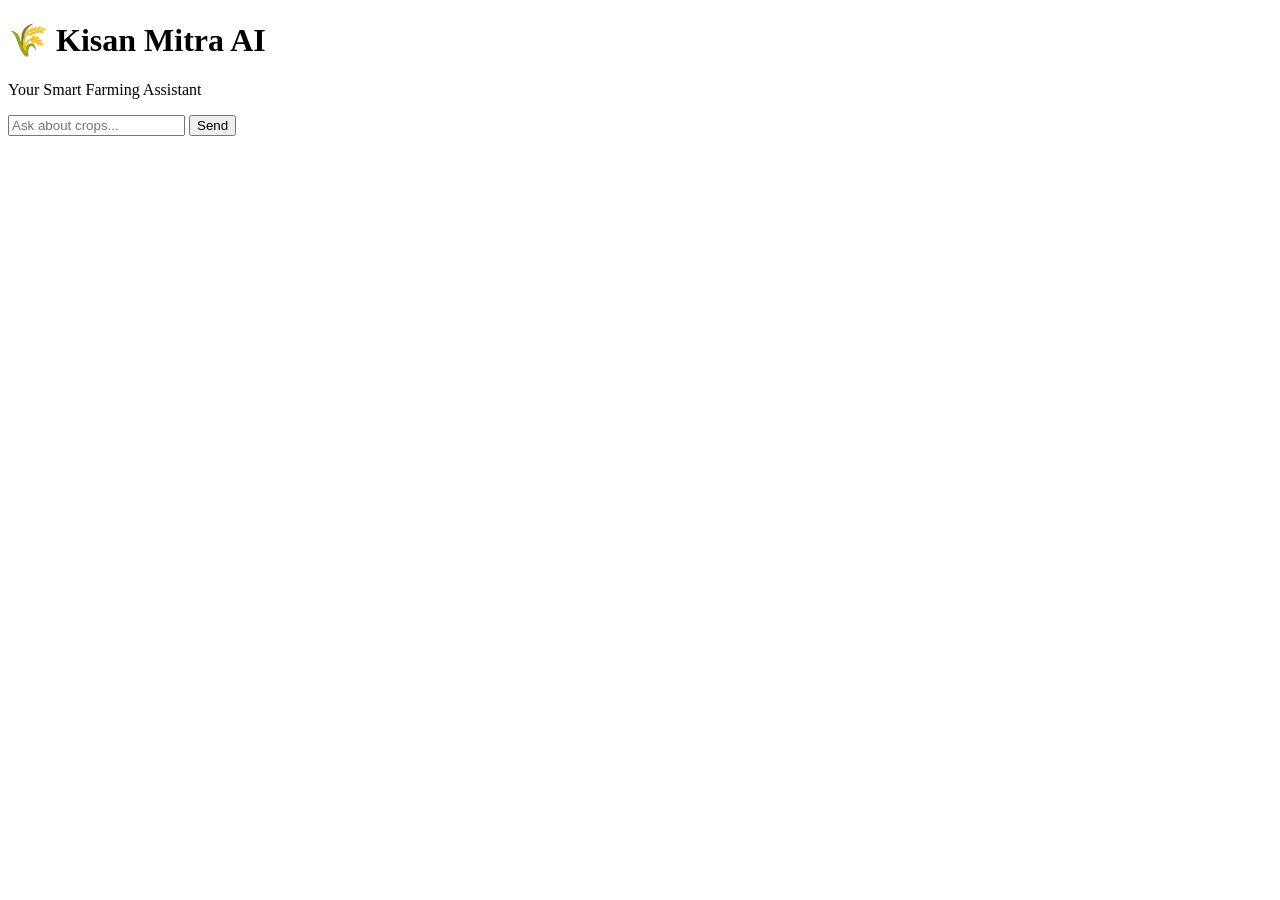
==== index.html @ f7d0335b "Add files via upload" ====
<!DOCTYPE html>
<html>
<head>
    <title>Agriculture Chatbot</title>
    <link rel="stylesheet" href="{{ url_for('static', filename='style.css') }}">
</head>
<body>

<h1>🌾 Kisan Mitra AI</h1>
<p>Your Smart Farming Assistant</p>

<div id="chatbox"></div>

<input type="text" id="message" placeholder="Ask about crops...">
<button onclick="sendMessage()">Send</button>

<script>
function sendMessage() {

    let message = document.getElementById("message").value;

    fetch("/chat", {
        method: "POST",
        headers: {
            "Content-Type": "application/json"
        },
        body: JSON.stringify({
            message: message
        })
    })
    .then(response => response.json())
    .then(data => {

        let chatbox = document.getElementById("chatbox");

        chatbox.innerHTML +=
        "<p><b>You:</b> " + message + "</p>";

        chatbox.innerHTML +=
        "<p><b>Bot:</b> " + data.response + "</p><hr>";

        document.getElementById("message").value = "";
    });
}
</script>

</body>
</html>
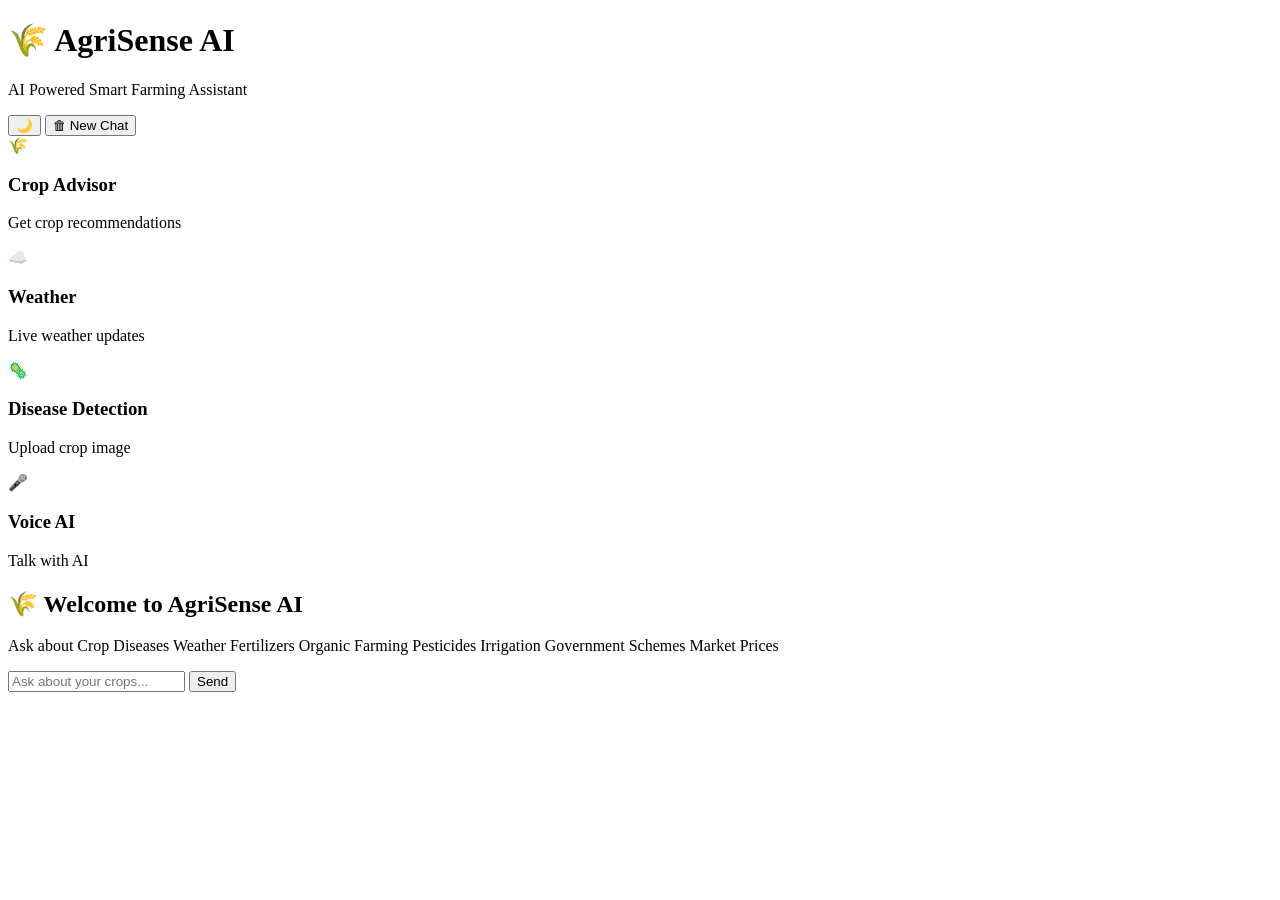
==== commit ec66c16e: "Add files via upload" ====
--- a/index.html
+++ b/index.html
@@ -6,42 +6,252 @@
 </head>
 <body>
 
-<h1>🌾 Kisan Mitra AI</h1>
-<p>Your Smart Farming Assistant</p>
+<div class="header">
+
+    <div>
+        <h1>🌾 AgriSense AI</h1>
+        <p>AI Powered Smart Farming Assistant</p>
+    </div>
+
+    <button id="themeBtn" onclick="toggleTheme()">
+    🌙
+</button>
+
+<button onclick="clearChat()">
+🗑 New Chat
+</button>
+
+</div>
+
+<div class="cards">
+
+    <div class="card">
+        🌾
+        <h3>Crop Advisor</h3>
+        <p>Get crop recommendations</p>
+    </div>
+
+    <div class="card">
+        ☁️
+        <h3>Weather</h3>
+        <p>Live weather updates</p>
+    </div>
+
+    <div class="card">
+        🦠
+        <h3>Disease Detection</h3>
+        <p>Upload crop image</p>
+    </div>
+
+    <div class="card">
+        🎤
+        <h3>Voice AI</h3>
+        <p>Talk with AI</p>
+    </div>
+
+</div>
+
+<div id="chatbox">
+
+<div class="welcome">
+
+<h2>🌾 Welcome to AgriSense AI</h2>
+
+<p>
+
+Ask about
+
+Crop Diseases
+
+Weather
+
+Fertilizers
+
+Organic Farming
+
+Pesticides
+
+Irrigation
+
+Government Schemes
+
+Market Prices
+
+</p>
+
+</div>
+
+</div>
 
 <div id="chatbox"></div>
 
-<input type="text" id="message" placeholder="Ask about crops...">
-<button onclick="sendMessage()">Send</button>
+<div class="input-area">
+
+    <input
+        type="text"
+        id="message"
+        placeholder="Ask about your crops...">
+
+    <button onclick="sendMessage()">
+        Send
+    </button>
+
+</div>
 
 <script>
-function sendMessage() {
-
-    let message = document.getElementById("message").value;
-
-    fetch("/chat", {
-        method: "POST",
-        headers: {
-            "Content-Type": "application/json"
+
+    function sendMessage(){
+
+        document.getElementById("message").addEventListener("keypress",function(e){
+
+    if(e.key==="Enter"){
+
+        sendMessage();
+
+    }
+
+});
+
+
+function toggleTheme(){
+
+    document.body.classList.toggle("dark");
+
+    if(document.body.classList.contains("dark")){
+
+        localStorage.setItem("theme","dark");
+
+        document.getElementById("themeBtn").innerHTML="☀️";
+
+    }
+
+    else{
+
+        localStorage.setItem("theme","light");
+
+        document.getElementById("themeBtn").innerHTML="🌙";
+
+    }
+
+}
+
+window.onload=function(){
+
+    if(localStorage.getItem("theme")=="dark"){
+
+        document.body.classList.add("dark");
+
+        document.getElementById("themeBtn").innerHTML="☀️";
+
+    }
+
+}
+
+function copyText(btn){
+
+    let text=btn.parentElement
+    .querySelector(".response-text")
+    .innerText;
+
+    navigator.clipboard.writeText(text);
+
+    btn.innerHTML="✅ Copied";
+
+    setTimeout(()=>{
+
+        btn.innerHTML="📋 Copy";
+
+    },1500);
+
+}
+
+function clearChat(){
+
+    document.getElementById("chatbox").innerHTML="";
+
+}
+
+    let input=document.getElementById("message");
+
+    let message=input.value.trim();
+
+    if(message==="") return;
+
+    let chatbox=document.getElementById("chatbox");
+
+    let time=new Date().toLocaleTimeString([],{
+        hour:'2-digit',
+        minute:'2-digit'
+    });
+
+    chatbox.innerHTML+=`
+        <div class="message user">
+            <div class="bubble">
+                ${message}
+                <div class="time">${time}</div>
+            </div>
+        </div>
+    `;
+
+    input.value="";
+
+    chatbox.innerHTML+=`
+        <div class="message bot" id="typing">
+            <div class="bubble">
+                <span class="typing">● ● ●</span>
+            </div>
+        </div>
+    `;
+
+    chatbox.scrollTop=chatbox.scrollHeight;
+
+    fetch("/chat",{
+
+        method:"POST",
+
+        headers:{
+            "Content-Type":"application/json"
         },
-        body: JSON.stringify({
-            message: message
+
+        body:JSON.stringify({
+            message:message
         })
+
     })
-    .then(response => response.json())
-    .then(data => {
-
-        let chatbox = document.getElementById("chatbox");
-
-        chatbox.innerHTML +=
-        "<p><b>You:</b> " + message + "</p>";
-
-        chatbox.innerHTML +=
-        "<p><b>Bot:</b> " + data.response + "</p><hr>";
-
-        document.getElementById("message").value = "";
+
+    .then(res=>res.json())
+
+    .then(data=>{
+
+        document.getElementById("typing").remove();
+
+        let time=new Date().toLocaleTimeString([],{
+            hour:'2-digit',
+            minute:'2-digit'
+        });
+
+        chatbox.innerHTML+=`
+            <div class="message bot">
+                <div class="bubble">
+                  <div class="response-text">
+${data.response.replace(/\n/g,"<br>")}
+</div>
+
+<button class="copy-btn"
+onclick="copyText(this)">
+📋 Copy
+</button>
+                    <div class="time">${time}</div>
+                </div>
+            </div>
+        `;
+
+        chatbox.scrollTop=chatbox.scrollHeight;
+
     });
-}
+
+}
+
 </script>
 
 </body>
